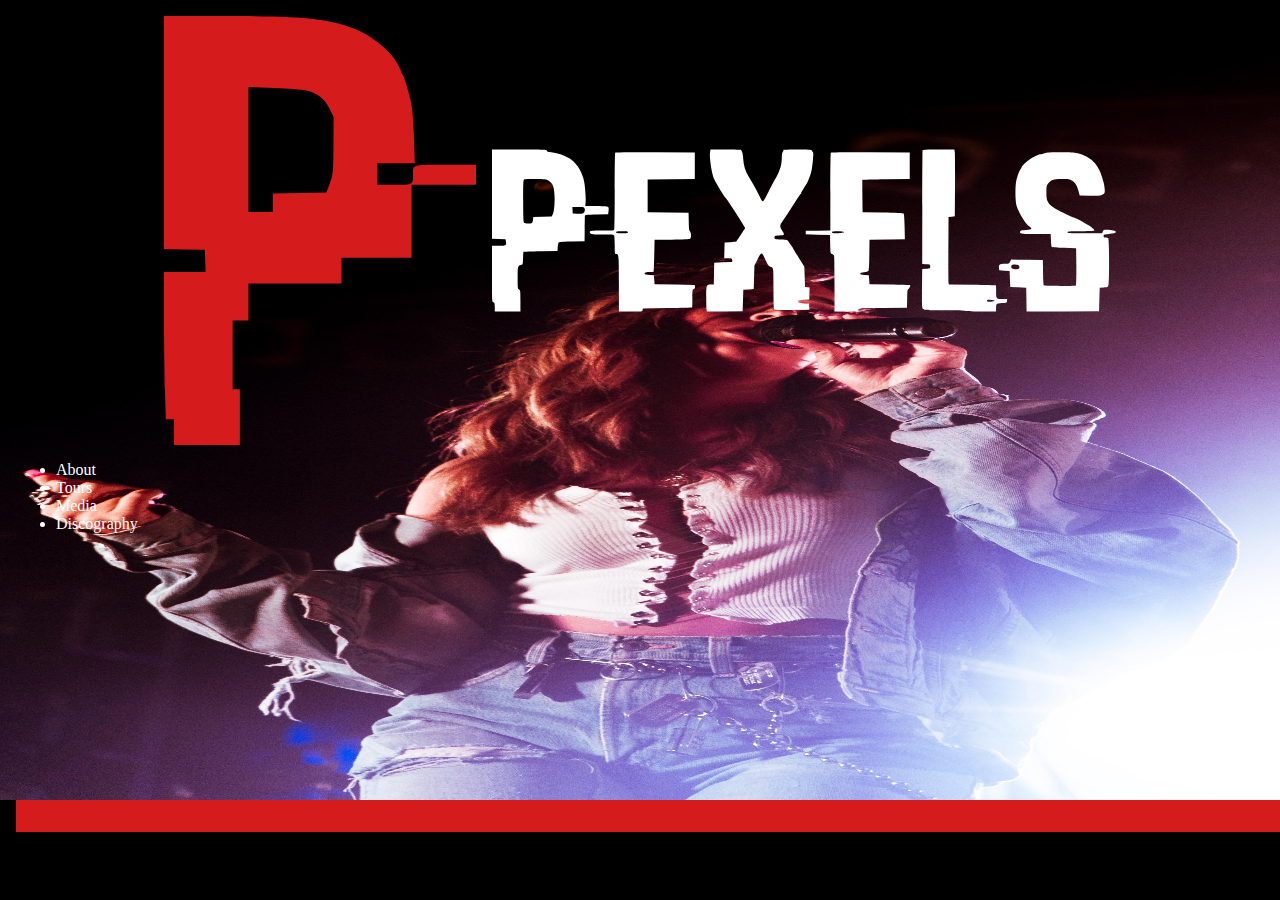
==== index.html @ 6cd7ecbf "V3 final 27-05" ====
<!DOCTYPE html>
<html lang="en">

<head>
    <meta charset="UTF-8">
    <meta name="viewport" content="width=device-width, initial-scale=1.0">
    <title>Pexel</title>
    <script src="assets/js/script.js"></script>
    <link rel="stylesheet" href="assets/css/main.css">
</head>

<body>
    <img class="background" src="assets/images/pexels-wendy-wei-1699161.jpg" alt="">
    <div class="container-main">

        <!-- GLOBAL HEADER -->
        <header class="header-main">
            <!-- <h1>Welcome to Pexels Website</h1> -->
        </header>
        <!-- GLOBAL NAVIGATION -->
        <nav class="nav-main">
            <figure>
                <img class="logo" src="assets/images/logo/P.svg" alt="">
                <img class="logoText" src="assets/images/logo/Pexels.svg" alt="">
            </figure>
            <ul>
                <li>About</li>
                <li>Tours</li>
                <li>Media</li>
                <li>Discography</li>
            </ul>
        </nav>
        <!-- MAIN SECTION -->
        <main>
            <section class="about"></section>
            <section></section>

        </main>
        <!-- GLOBAL FOOTER -->
        <footer class="footer-main"></footer>
    </div>

</body>

</html>
---- assets/css/main.css ----
@import url("https://fonts.googleapis.com/css2?family=Oswald:wght@200..700&display=swap");
body {
  margin: 0;
  position: relative;
  padding: 0;
  height: 800px;
  background-color: black;
  color: #fff;
}

.background {
  height: 100%;
  min-width: 100%;
  position: absolute;
  display: block;
  z-index: 1;
  bottom: 0;
}

.container-main {
  max-width: 100%;
  position: relative;
  z-index: 9;
  padding: 1rem;
}

.header-main {
  font-family: "Oswald", sans-serif;
}
.header-main h1 {
  padding: 2rem;
  margin: 0;
  font-size: 5rem;
}

.nav-main figure {
  margin: 0;
  display: flex;
  gap: 1rem;
  justify-content: center;
}
.nav-main figure img {
  width: 50%;
}
.nav-main figure img:first-child {
  width: 25%;
}

.footer-main {
  background-color: #d51b1b;
  position: fixed;
  padding: 1rem 0;
  width: 100%;
  top: 800px;
}/*# sourceMappingURL=main.css.map */
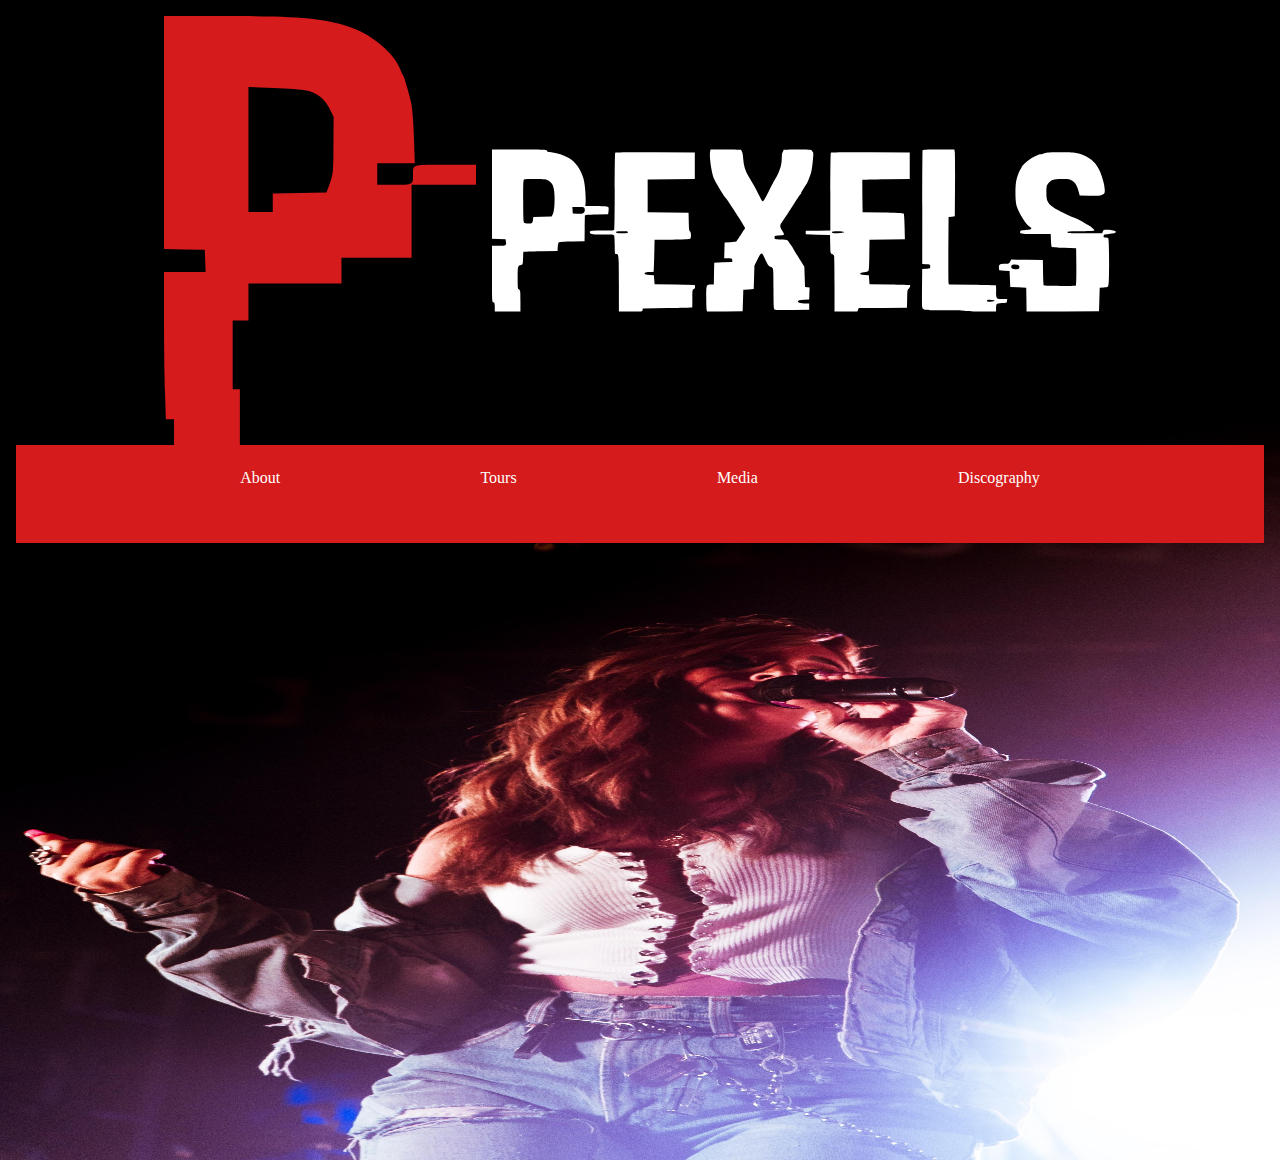
==== commit c3446a48: "v2" ====
--- a/index.html
+++ b/index.html
@@ -5,7 +5,7 @@
     <meta charset="UTF-8">
     <meta name="viewport" content="width=device-width, initial-scale=1.0">
     <title>Pexel</title>
-    <script src="assets/js/script.js"></script>
+    <script src="assets/js/page.js"></script>
     <link rel="stylesheet" href="assets/css/main.css">
 </head>
 
--- a/assets/css/main.css
+++ b/assets/css/main.css
@@ -10,11 +10,11 @@
 
 .background {
   height: 100%;
-  min-width: 100%;
+  width: 100%;
   position: absolute;
   display: block;
   z-index: 1;
-  bottom: 0;
+  top: 360px;
 }
 
 .container-main {
@@ -34,9 +34,11 @@
 }
 
 .nav-main figure {
+  gap: 1rem;
   margin: 0;
+  padding: 0;
   display: flex;
-  gap: 1rem;
+  flex-direction: row;
   justify-content: center;
 }
 .nav-main figure img {
@@ -45,10 +47,22 @@
 .nav-main figure img:first-child {
   width: 25%;
 }
+.nav-main ul {
+  background-color: #d51b1b;
+  list-style: none;
+  margin: 0;
+  padding: 1.5rem;
+  display: flex;
+  flex-direction: row;
+  justify-content: space-evenly;
+}
+.nav-main ul li:hover {
+  cursor: pointer;
+  color: #d51b1b;
+}
 
 .footer-main {
   background-color: #d51b1b;
-  position: fixed;
   padding: 1rem 0;
   width: 100%;
   top: 800px;
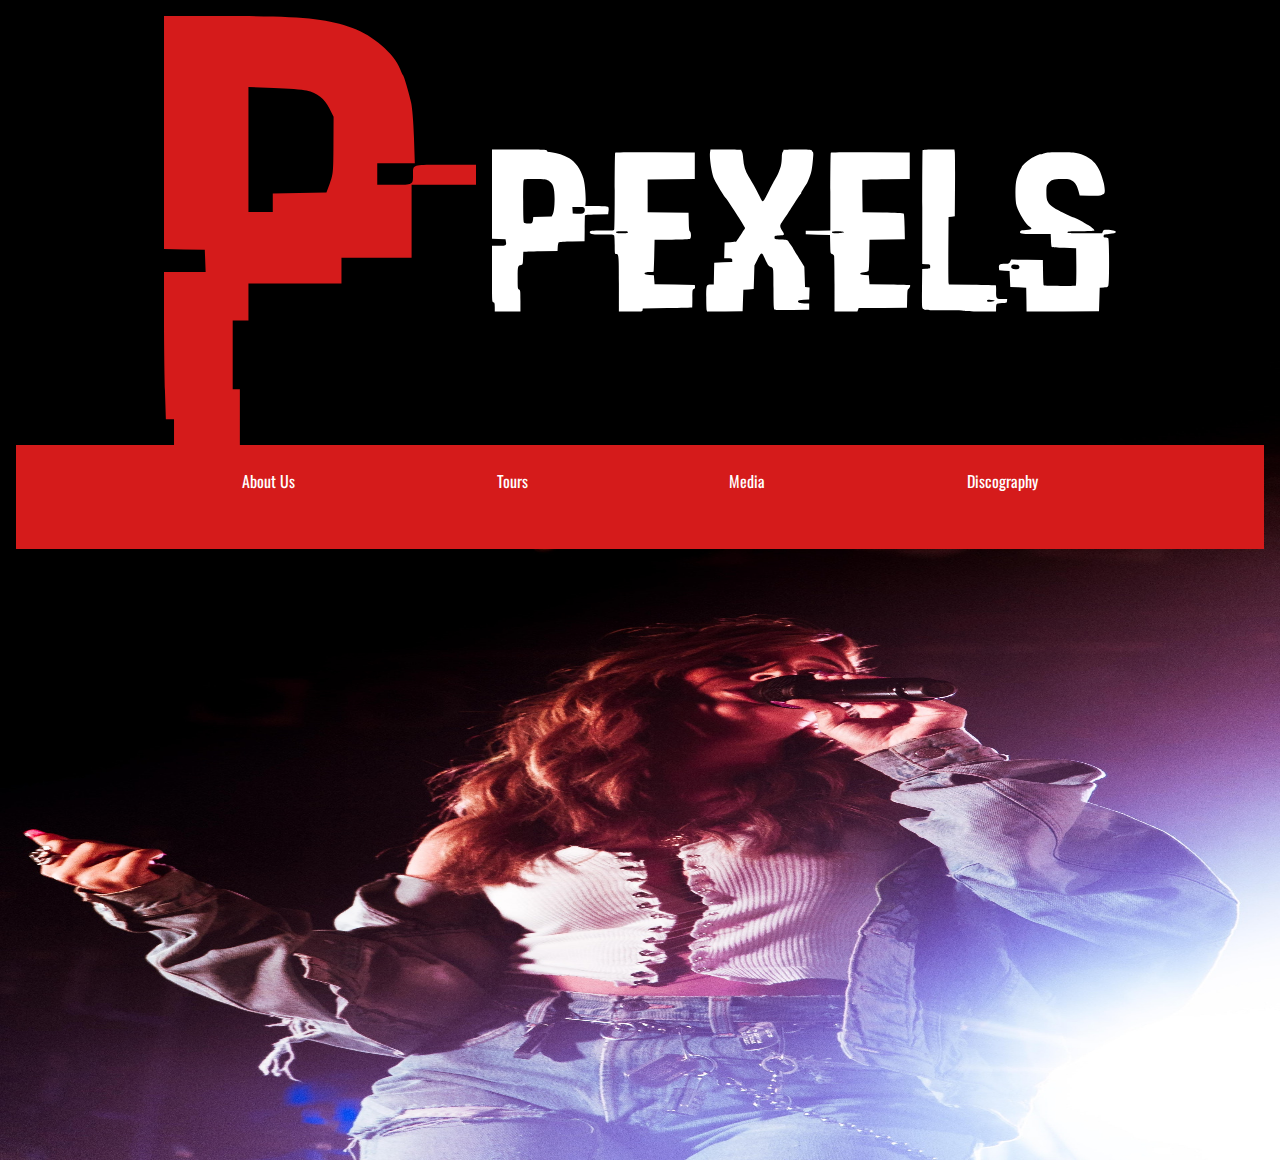
==== commit 6467538d: "v3" ====
--- a/index.html
+++ b/index.html
@@ -24,10 +24,10 @@
                 <img class="logoText" src="assets/images/logo/Pexels.svg" alt="">
             </figure>
             <ul>
-                <li>About</li>
-                <li>Tours</li>
-                <li>Media</li>
-                <li>Discography</li>
+                <li><a href="#">About Us</a></li>
+                <li><a href="#">Tours</a></li>
+                <li><a href="#">Media</a></li>
+                <li><a href="#">Discography</a></li>
             </ul>
         </nav>
         <!-- MAIN SECTION -->
--- a/assets/css/main.css
+++ b/assets/css/main.css
@@ -1,4 +1,8 @@
 @import url("https://fonts.googleapis.com/css2?family=Oswald:wght@200..700&display=swap");
+html {
+  font-family: "Oswald", sans-serif;
+}
+
 body {
   margin: 0;
   position: relative;
@@ -24,9 +28,6 @@
   padding: 1rem;
 }
 
-.header-main {
-  font-family: "Oswald", sans-serif;
-}
 .header-main h1 {
   padding: 2rem;
   margin: 0;
@@ -56,6 +57,11 @@
   flex-direction: row;
   justify-content: space-evenly;
 }
+.nav-main ul li a {
+  font-size: 1rem;
+  text-decoration: none;
+  color: #fff;
+}
 .nav-main ul li:hover {
   cursor: pointer;
   color: #d51b1b;
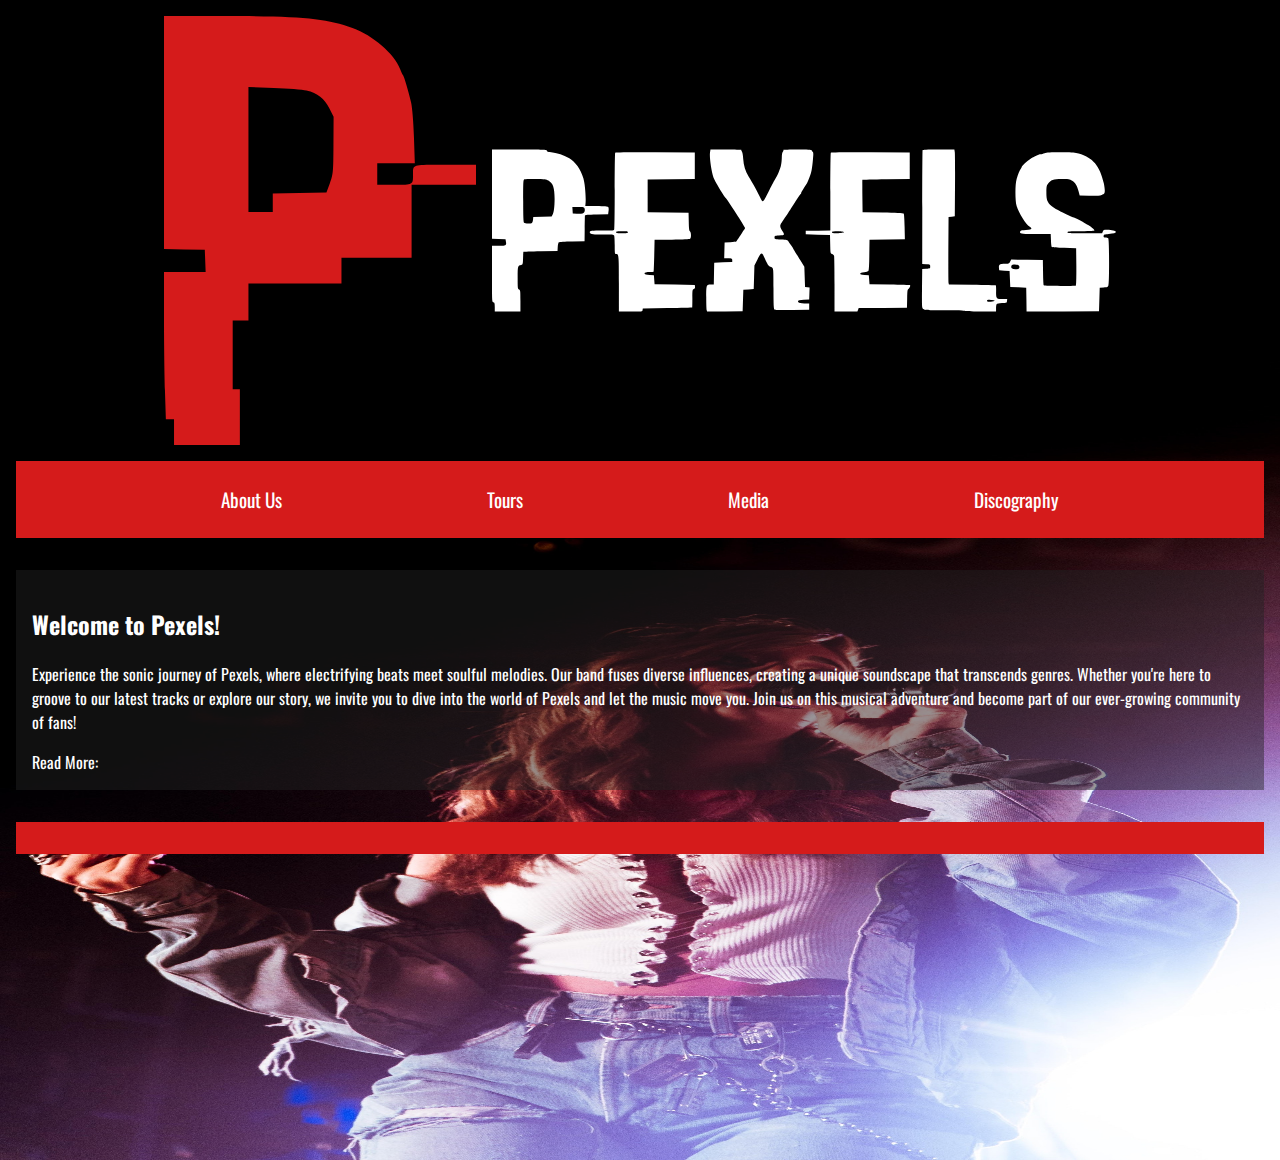
==== commit c22171d9: "v4 final" ====
--- a/index.html
+++ b/index.html
@@ -32,6 +32,17 @@
         </nav>
         <!-- MAIN SECTION -->
         <main>
+            <section class="intro">
+                <header>
+                    <h2>Welcome to Pexels!</h2>
+                </header>
+                <article>
+                    <p>Experience the sonic journey of Pexels, where electrifying beats meet soulful melodies. Our band fuses diverse influences, creating a unique soundscape that transcends genres. Whether you're here to groove to our latest tracks or explore our story, we invite you to dive into the world of Pexels and let the music move you. Join us on this musical adventure and become part of our ever-growing community of fans!</p>
+                </article>
+                <footer>
+                    <a href="#">Read More:</a>
+                </footer>
+            </section>
             <section class="about"></section>
             <section></section>
 
--- a/assets/css/main.css
+++ b/assets/css/main.css
@@ -1,6 +1,11 @@
 @import url("https://fonts.googleapis.com/css2?family=Oswald:wght@200..700&display=swap");
 html {
   font-family: "Oswald", sans-serif;
+}
+
+a {
+  text-decoration: none;
+  color: #fff;
 }
 
 body {
@@ -34,6 +39,12 @@
   font-size: 5rem;
 }
 
+.nav-main {
+  display: flex;
+  flex-direction: column;
+  justify-content: none;
+  gap: 1rem;
+}
 .nav-main figure {
   gap: 1rem;
   margin: 0;
@@ -52,19 +63,24 @@
   background-color: #d51b1b;
   list-style: none;
   margin: 0;
-  padding: 1.5rem;
+  padding: 0;
   display: flex;
   flex-direction: row;
   justify-content: space-evenly;
+  padding: 1.5rem 0;
 }
 .nav-main ul li a {
-  font-size: 1rem;
-  text-decoration: none;
-  color: #fff;
+  font-size: 1.2rem;
 }
 .nav-main ul li:hover {
   cursor: pointer;
   color: #d51b1b;
+}
+
+.intro {
+  background-color: rgba(34, 34, 34, 0.4666666667);
+  padding: 1rem;
+  margin: 2rem 0;
 }
 
 .footer-main {
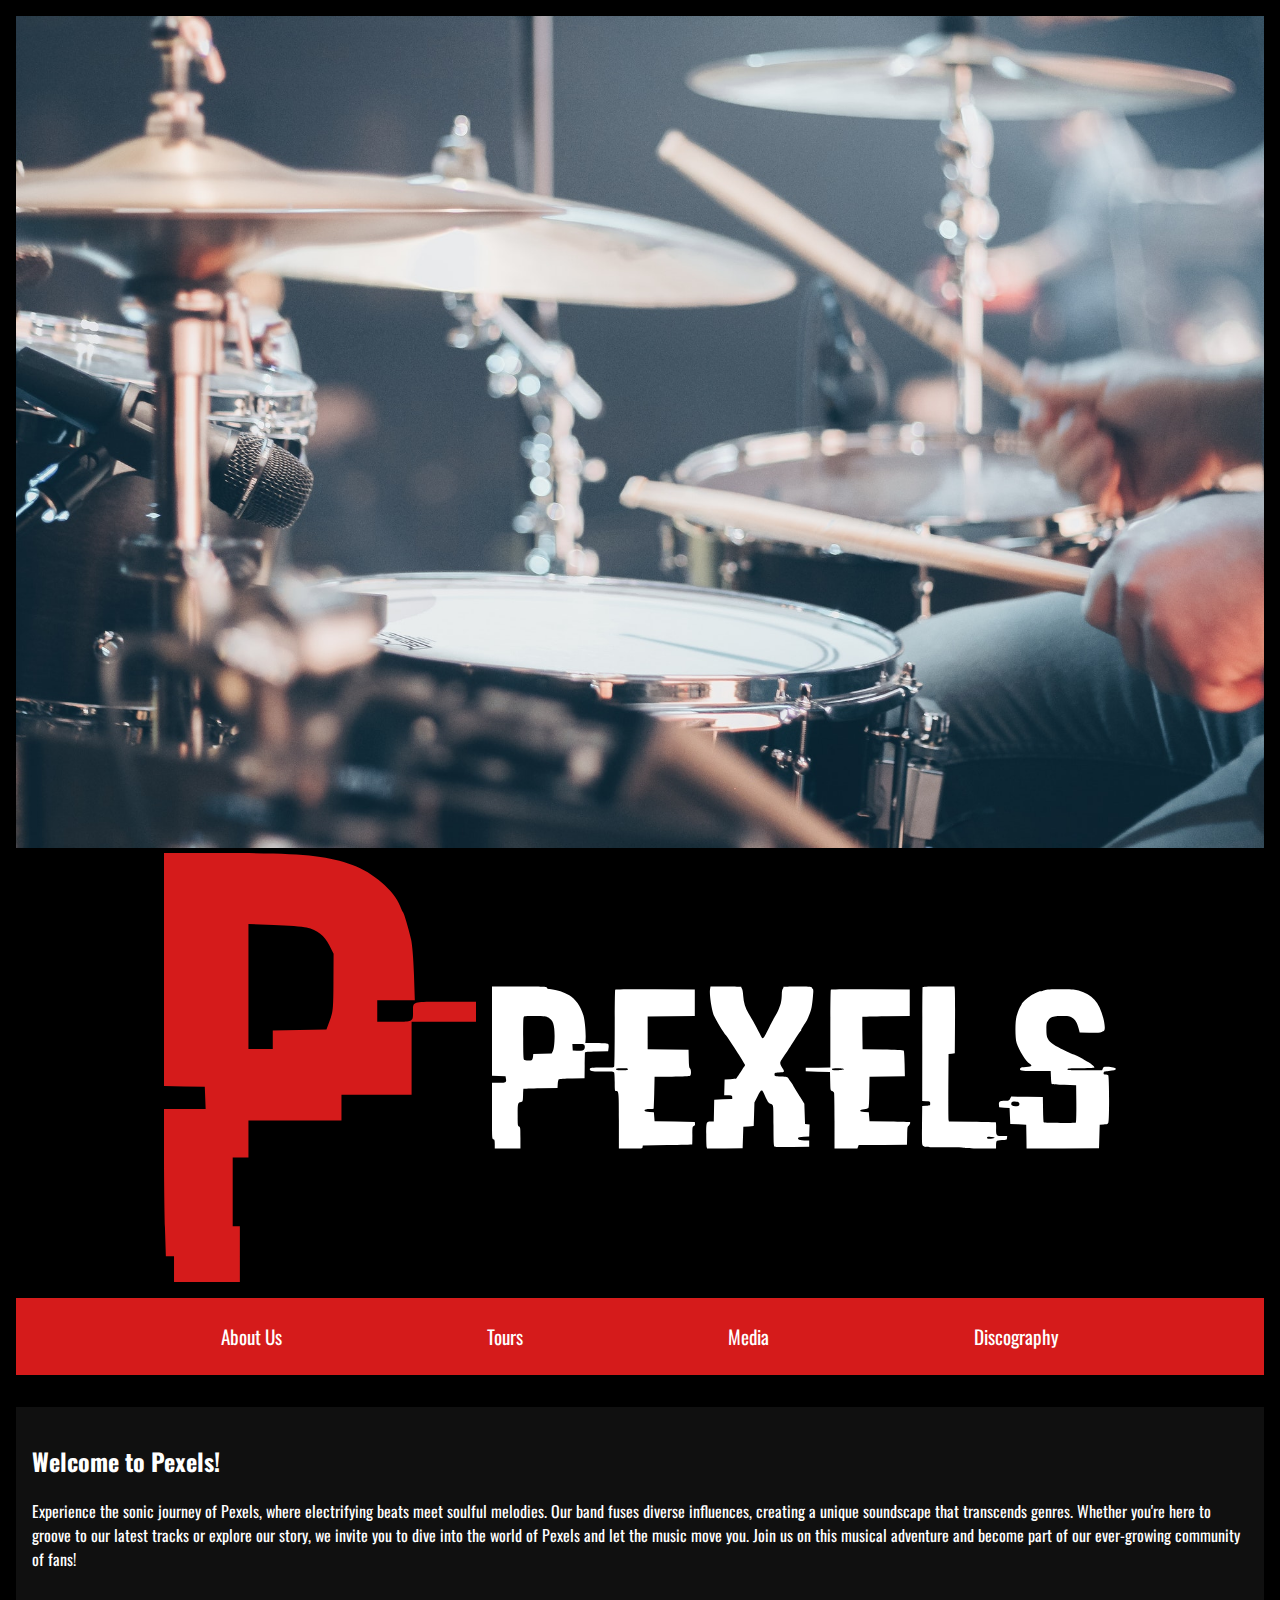
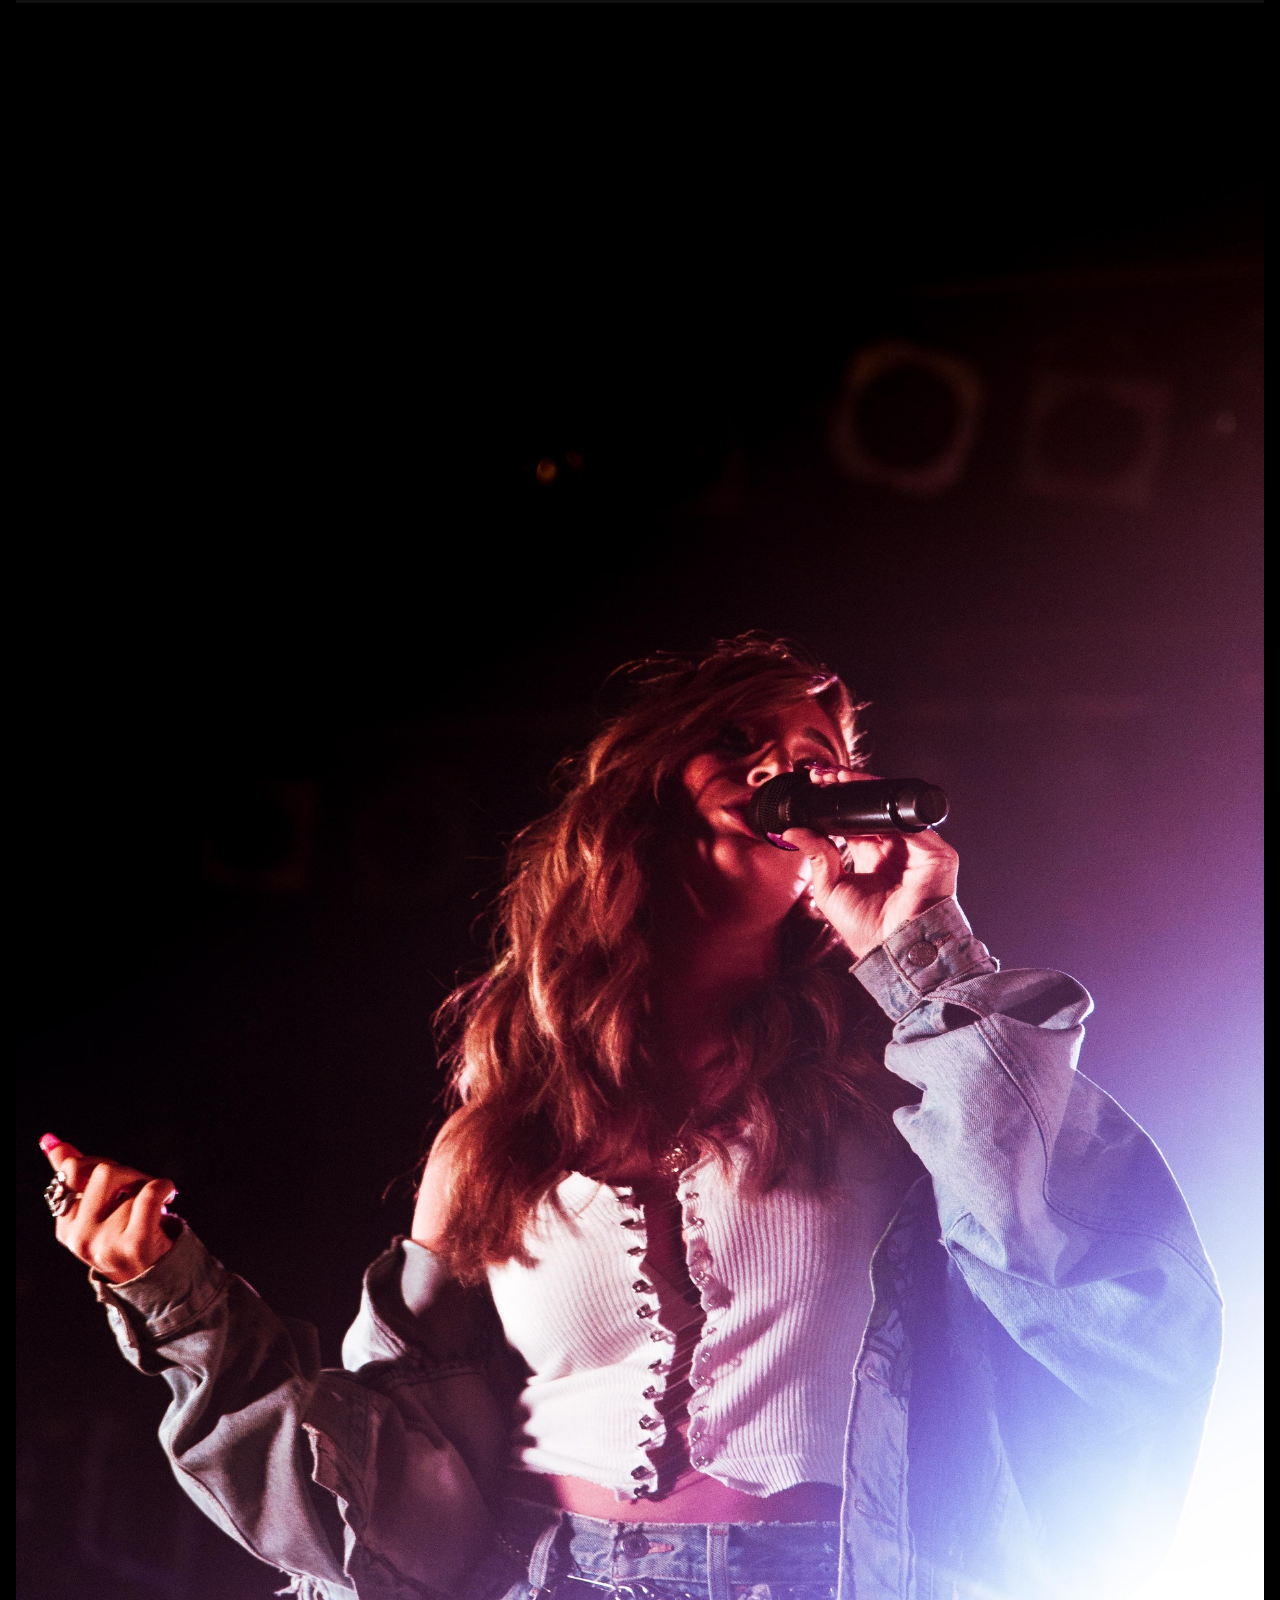
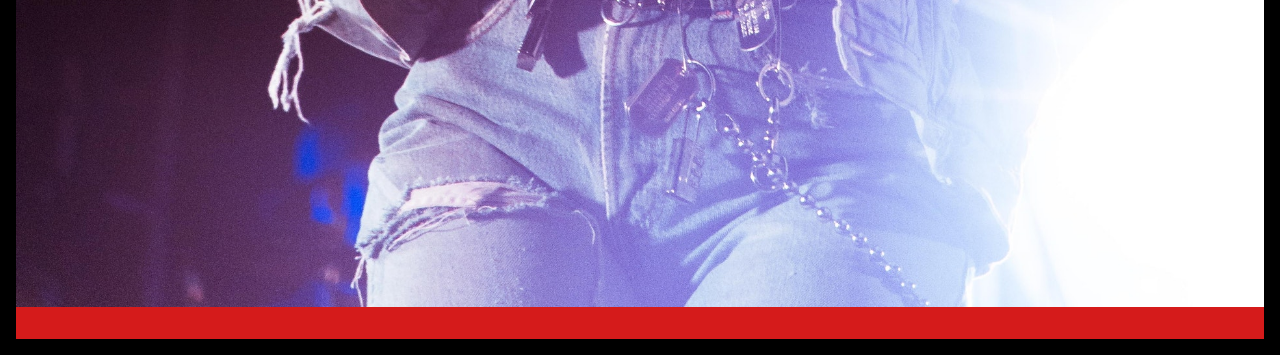
==== commit b066afd1: "final edit" ====
--- a/index.html
+++ b/index.html
@@ -5,17 +5,21 @@
     <meta charset="UTF-8">
     <meta name="viewport" content="width=device-width, initial-scale=1.0">
     <title>Pexel</title>
-    <script src="assets/js/page.js"></script>
+    <script src="assets/js/page.js" defer></script>
     <link rel="stylesheet" href="assets/css/main.css">
 </head>
 
 <body>
-    <img class="background" src="assets/images/pexels-wendy-wei-1699161.jpg" alt="">
     <div class="container-main">
 
         <!-- GLOBAL HEADER -->
         <header class="header-main">
-            <!-- <h1>Welcome to Pexels Website</h1> -->
+            <img id="slideShow" src=""></img>
+            <div class="container-dots">
+                <span class="dot"></span>
+                <span class="dot"></span>
+                <span class="dot"></span>
+            </div>
         </header>
         <!-- GLOBAL NAVIGATION -->
         <nav class="nav-main">
@@ -39,12 +43,13 @@
                 <article>
                     <p>Experience the sonic journey of Pexels, where electrifying beats meet soulful melodies. Our band fuses diverse influences, creating a unique soundscape that transcends genres. Whether you're here to groove to our latest tracks or explore our story, we invite you to dive into the world of Pexels and let the music move you. Join us on this musical adventure and become part of our ever-growing community of fans!</p>
                 </article>
-                <footer>
-                    <a href="#">Read More:</a>
-                </footer>
             </section>
-            <section class="about"></section>
-            <section></section>
+            <section class="about">
+                <img class="singer" src="assets/images/pexels-wendy-wei.jpg" alt="">
+            </section>
+            <section class="tours"></section>
+            <section class="media"></section>
+            <section class="discography"></section>
 
         </main>
         <!-- GLOBAL FOOTER -->
--- a/assets/css/main.css
+++ b/assets/css/main.css
@@ -1,4 +1,20 @@
 @import url("https://fonts.googleapis.com/css2?family=Oswald:wght@200..700&display=swap");
+@keyframes fadeIn {
+  0% {
+    opacity: 0;
+  }
+  100% {
+    opacity: 1;
+  }
+}
+@keyframes fadeOut {
+  0% {
+    opacity: 1;
+  }
+  100% {
+    opacity: 0;
+  }
+}
 html {
   font-family: "Oswald", sans-serif;
 }
@@ -17,19 +33,9 @@
   color: #fff;
 }
 
-.background {
-  height: 100%;
-  width: 100%;
-  position: absolute;
-  display: block;
-  z-index: 1;
-  top: 360px;
-}
-
 .container-main {
   max-width: 100%;
   position: relative;
-  z-index: 9;
   padding: 1rem;
 }
 
@@ -37,6 +43,19 @@
   padding: 2rem;
   margin: 0;
   font-size: 5rem;
+}
+.header-main img {
+  width: 100%;
+  animation-duration: 1s;
+  animation-timing-function: ease-in-out;
+}
+
+.fade-in {
+  animation-name: fadeIn;
+}
+
+.fade-out {
+  animation-name: fadeOut;
 }
 
 .nav-main {
@@ -83,6 +102,12 @@
   margin: 2rem 0;
 }
 
+.about img {
+  height: 100%;
+  width: 100%;
+  display: block;
+}
+
 .footer-main {
   background-color: #d51b1b;
   padding: 1rem 0;
